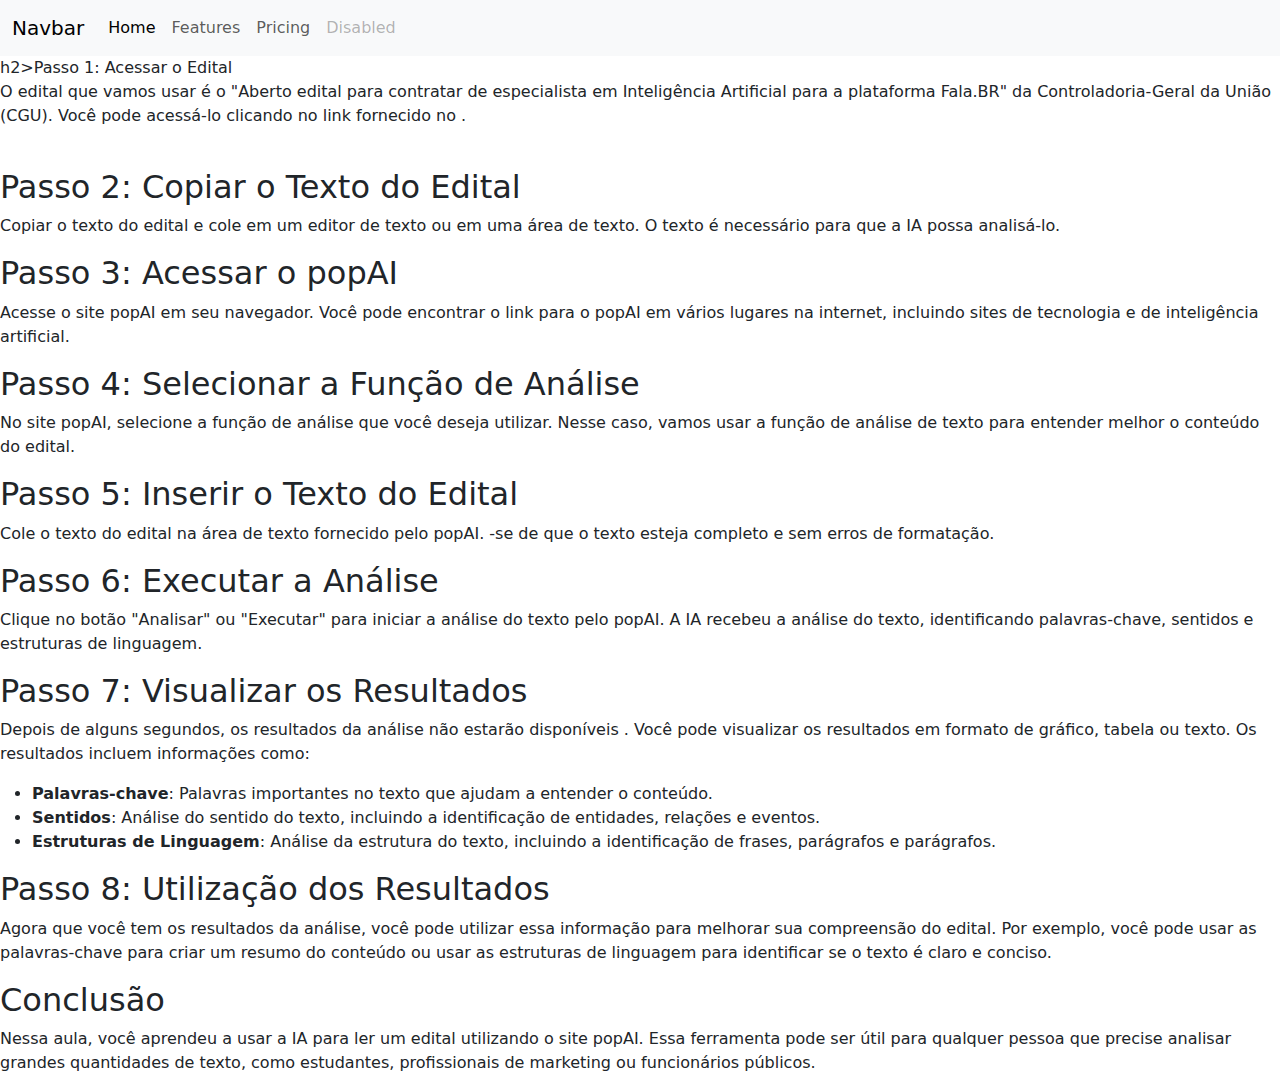
==== Aulal9.HTML @ 93f98391 "aula9" ====
<!DOCTYPE html>
<html lang="en">
<head>
<meta charset="UTF-8">
<meta name="viewport"
content="width=device-width, initial-scale=1.0">
<title>lendo o editais com inteligencia artificial</title>
<link href="https://cdn.jsdelivr.net/npm/bootstrap@5.3.3/dist/css/bootstrap.min.css" rel="stylesheet" integrity="sha384-QWTKZyjpPEjISv5WaRU9OFeRpok6YctnYmDr5pNlyT2bRjXh0JMhjY6hW+ALEwIH" crossorigin="anonymous">
</head> <body>
    <nav class="navbar navbar-expand-lg bg-body-tertiary">
        <div class="container-fluid">
          <a class="navbar-brand" href="#">Navbar</a>
          <button class="navbar-toggler" type="button" data-bs-toggle="collapse" data-bs-target="#navbarNav" aria-controls="navbarNav" aria-expanded="false" aria-label="Toggle navigation">
            <span class="navbar-toggler-icon"></span>
          </button>
          <div class="collapse navbar-collapse" id="navbarNav">
            <ul class="navbar-nav">
              <li class="nav-item">
                <a class="nav-link active" aria-current="page" href="#">Home</a>
              </li>
              <li class="nav-item">
                <a class="nav-link" href="#">Features</a>
              </li>
              <li class="nav-item">
                <a class="nav-link" href="#">Pricing</a>
              </li>
              <li class="nav-item">
                <a class="nav-link disabled" aria-disabled="true">Disabled</a>
              </li>
            </ul>
          </div>
        </div>
      </nav>
      h2>Passo 1: Acessar o Edital</h2>
    <p>O edital que vamos usar é o "Aberto edital para contratar de especialista em Inteligência Artificial para a plataforma Fala.BR" da Controladoria-Geral da União (CGU). Você pode acessá-lo clicando no link fornecido no .</p> 
    <img>
    <h2>Passo 2: Copiar o Texto do Edital</h2>
    <p>Copiar o texto do edital e cole em um editor de texto ou em uma área de texto. O texto é necessário para que a IA possa analisá-lo.</p>
   <h2>Passo 3: Acessar o popAI</h2> 
   <p>Acesse o site popAI em seu navegador. Você pode encontrar o link para o popAI em vários lugares na internet, incluindo sites de tecnologia e de inteligência artificial.</p>
    <h2>Passo 4: Selecionar a Função de Análise</h2> 
    <p>No site popAI, selecione a função de análise que você deseja utilizar. Nesse caso, vamos usar a função de análise de texto para entender melhor o conteúdo do edital.</p> 
    <h2>Passo 5: Inserir o Texto do Edital</h2> 
    <p>Cole o texto do edital na área de texto fornecido pelo popAI. -se de que o texto esteja completo e sem erros de formatação.</p>
    <h2>Passo 6: Executar a Análise</h2>
    <p>Clique no botão "Analisar" ou "Executar" para iniciar a análise do texto pelo popAI. A IA recebeu a análise do texto, identificando palavras-chave, sentidos e estruturas de linguagem.</p>
    <h2>Passo 7: Visualizar os Resultados</h2>
 <p>Depois de alguns segundos, os resultados da análise não estarão disponíveis . Você pode visualizar os resultados em formato de gráfico, tabela ou texto. Os resultados incluem informações como:</p> 
 <ul> 
<li>
<strong>Palavras-chave</strong>: Palavras importantes no texto que ajudam a entender o conteúdo.
</li>
 <li>
<strong>Sentidos</strong>: Análise do sentido do texto, incluindo a identificação de entidades, relações e eventos.
</li> 
<li><strong>Estruturas de Linguagem</strong>: Análise da estrutura do texto, incluindo a identificação de frases, parágrafos e parágrafos.
</li>
</ul>
 <h2>Passo 8: Utilização dos Resultados</h2>
  <p>Agora que você tem os resultados da análise, você pode utilizar essa informação para melhorar sua compreensão do edital. Por exemplo, você pode usar as palavras-chave para criar um resumo do conteúdo ou usar as estruturas de linguagem para identificar se o texto é claro e conciso.</p> 
  <h2>Conclusão</h2> 
  <p>Nessa aula, você aprendeu a usar a IA para ler um edital utilizando o site popAI. Essa ferramenta pode ser útil para qualquer pessoa que precise analisar grandes quantidades de texto, como estudantes, profissionais de marketing ou funcionários públicos.</p> 
</body> 
</html>

    </body>
    </html>
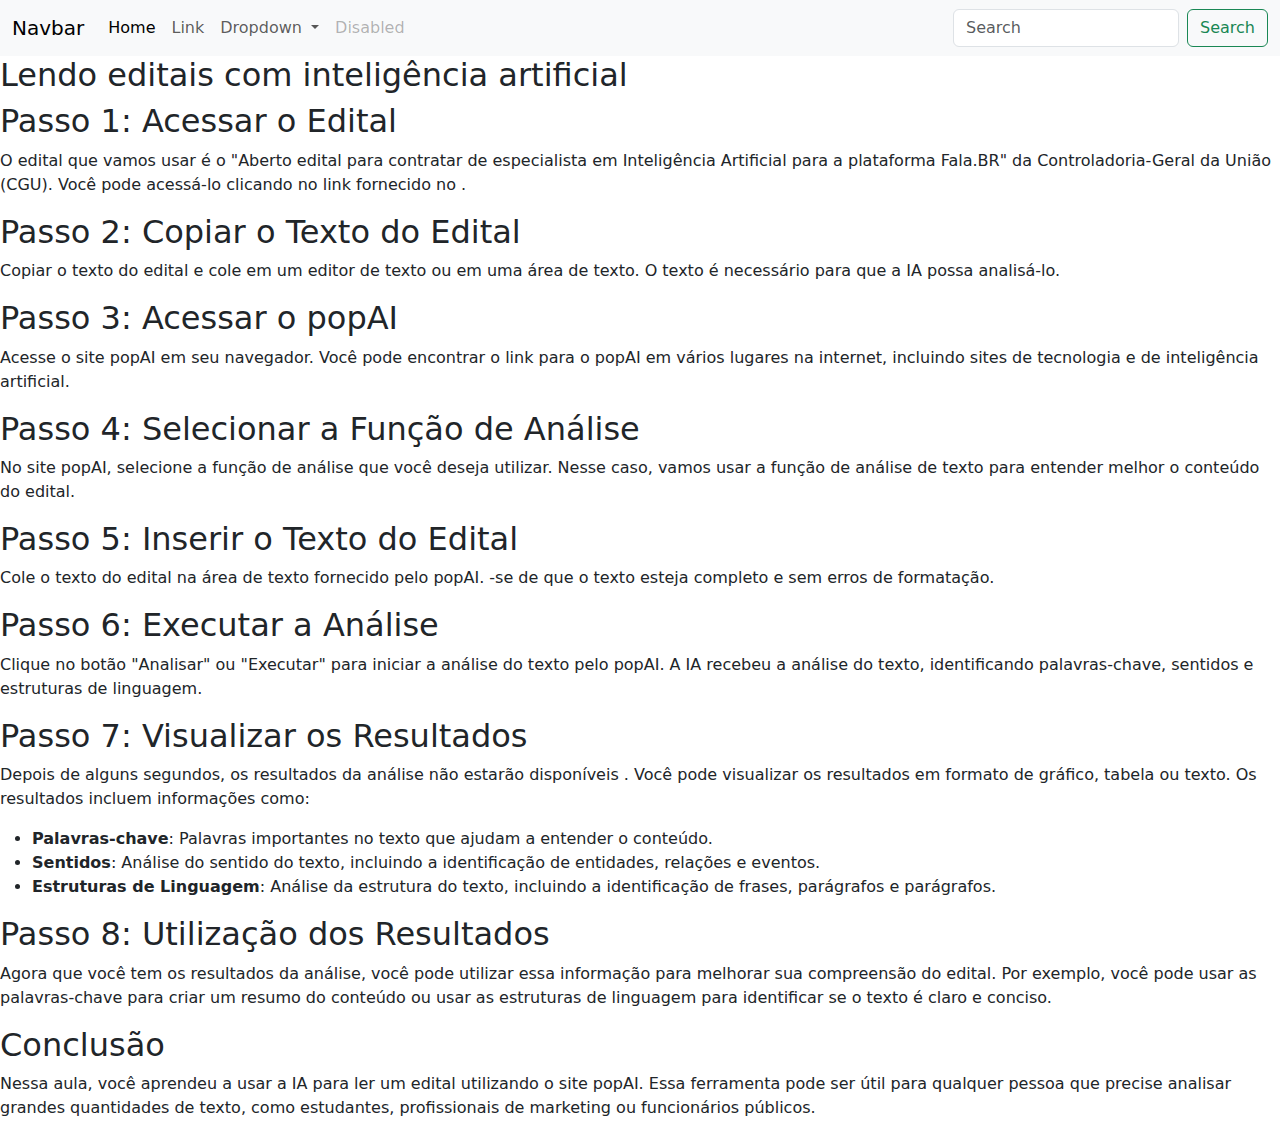
==== commit 7ff02af9: "nova aula10" ====
--- a/Aulal9.HTML
+++ b/Aulal9.HTML
@@ -1,39 +1,50 @@
 <!DOCTYPE html>
 <html lang="en">
 <head>
-<meta charset="UTF-8">
-<meta name="viewport"
-content="width=device-width, initial-scale=1.0">
-<title>lendo o editais com inteligencia artificial</title>
-<link href="https://cdn.jsdelivr.net/npm/bootstrap@5.3.3/dist/css/bootstrap.min.css" rel="stylesheet" integrity="sha384-QWTKZyjpPEjISv5WaRU9OFeRpok6YctnYmDr5pNlyT2bRjXh0JMhjY6hW+ALEwIH" crossorigin="anonymous">
-</head> <body>
-    <nav class="navbar navbar-expand-lg bg-body-tertiary">
-        <div class="container-fluid">
-          <a class="navbar-brand" href="#">Navbar</a>
-          <button class="navbar-toggler" type="button" data-bs-toggle="collapse" data-bs-target="#navbarNav" aria-controls="navbarNav" aria-expanded="false" aria-label="Toggle navigation">
-            <span class="navbar-toggler-icon"></span>
-          </button>
-          <div class="collapse navbar-collapse" id="navbarNav">
-            <ul class="navbar-nav">
-              <li class="nav-item">
-                <a class="nav-link active" aria-current="page" href="#">Home</a>
-              </li>
-              <li class="nav-item">
-                <a class="nav-link" href="#">Features</a>
-              </li>
-              <li class="nav-item">
-                <a class="nav-link" href="#">Pricing</a>
-              </li>
-              <li class="nav-item">
-                <a class="nav-link disabled" aria-disabled="true">Disabled</a>
-              </li>
+    <meta charset="UTF-8">
+    <meta name="viewport" content="width=device-width, initial-scale=1.0">
+    <title>Lendo editais com inteligência artificial</title>
+    <link href="https://cdn.jsdelivr.net/npm/bootstrap@5.3.3/dist/css/bootstrap.min.css" rel="stylesheet" integrity="sha384-QWTKZyjpPEjISv5WaRU9OFeRpok6YctnYmDr5pNlyT2bRjXh0JMhjY6hW+ALEwIH" crossorigin="anonymous">
+</head>
+<body><nav class="navbar navbar-expand-lg bg-body-tertiary">
+    <div class="container-fluid">
+      <a class="navbar-brand" href="#">Navbar</a>
+      <button class="navbar-toggler" type="button" data-bs-toggle="collapse" data-bs-target="#navbarSupportedContent" aria-controls="navbarSupportedContent" aria-expanded="false" aria-label="Toggle navigation">
+        <span class="navbar-toggler-icon"></span>
+      </button>
+      <div class="collapse navbar-collapse" id="navbarSupportedContent">
+        <ul class="navbar-nav me-auto mb-2 mb-lg-0">
+          <li class="nav-item">
+            <a class="nav-link active" aria-current="page" href="#">Home</a>
+          </li>
+          <li class="nav-item">
+            <a class="nav-link" href="#">Link</a>
+          </li>
+          <li class="nav-item dropdown">
+            <a class="nav-link dropdown-toggle" href="#" role="button" data-bs-toggle="dropdown" aria-expanded="false">
+              Dropdown
+            </a>
+            <ul class="dropdown-menu">
+              <li><a class="dropdown-item" href="#">Action</a></li>
+              <li><a class="dropdown-item" href="#">Another action</a></li>
+              <li><hr class="dropdown-divider"></li>
+              <li><a class="dropdown-item" href="#">Something else here</a></li>
             </ul>
-          </div>
-        </div>
-      </nav>
-      h2>Passo 1: Acessar o Edital</h2>
+          </li>
+          <li class="nav-item">
+            <a class="nav-link disabled" aria-disabled="true">Disabled</a>
+          </li>
+        </ul>
+        <form class="d-flex" role="search">
+          <input class="form-control me-2" type="search" placeholder="Search" aria-label="Search">
+          <button class="btn btn-outline-success" type="submit">Search</button>
+        </form>
+      </div>
+    </div>
+  </nav>
+      <h2>Lendo editais com inteligência artificial</h2>
+  <h2>Passo 1: Acessar o Edital</h2>
     <p>O edital que vamos usar é o "Aberto edital para contratar de especialista em Inteligência Artificial para a plataforma Fala.BR" da Controladoria-Geral da União (CGU). Você pode acessá-lo clicando no link fornecido no .</p> 
-    <img>
     <h2>Passo 2: Copiar o Texto do Edital</h2>
     <p>Copiar o texto do edital e cole em um editor de texto ou em uma área de texto. O texto é necessário para que a IA possa analisá-lo.</p>
    <h2>Passo 3: Acessar o popAI</h2> 
@@ -63,5 +74,10 @@
 </body> 
 </html>
 
-    </body>
-    </html>+
+
+
+
+    <script src="https://cdn.jsdelivr.net/npm/bootstrap@5.3.3/dist/js/bootstrap.bundle.min.js" integrity="sha384-YvpcrYf0tY3lHB60NNkmXc5s9fDVZLESaAA55NDzOxhy9GkcIdslK1eN7N6jIeHz" crossorigin="anonymous"></script>
+</body>
+</html